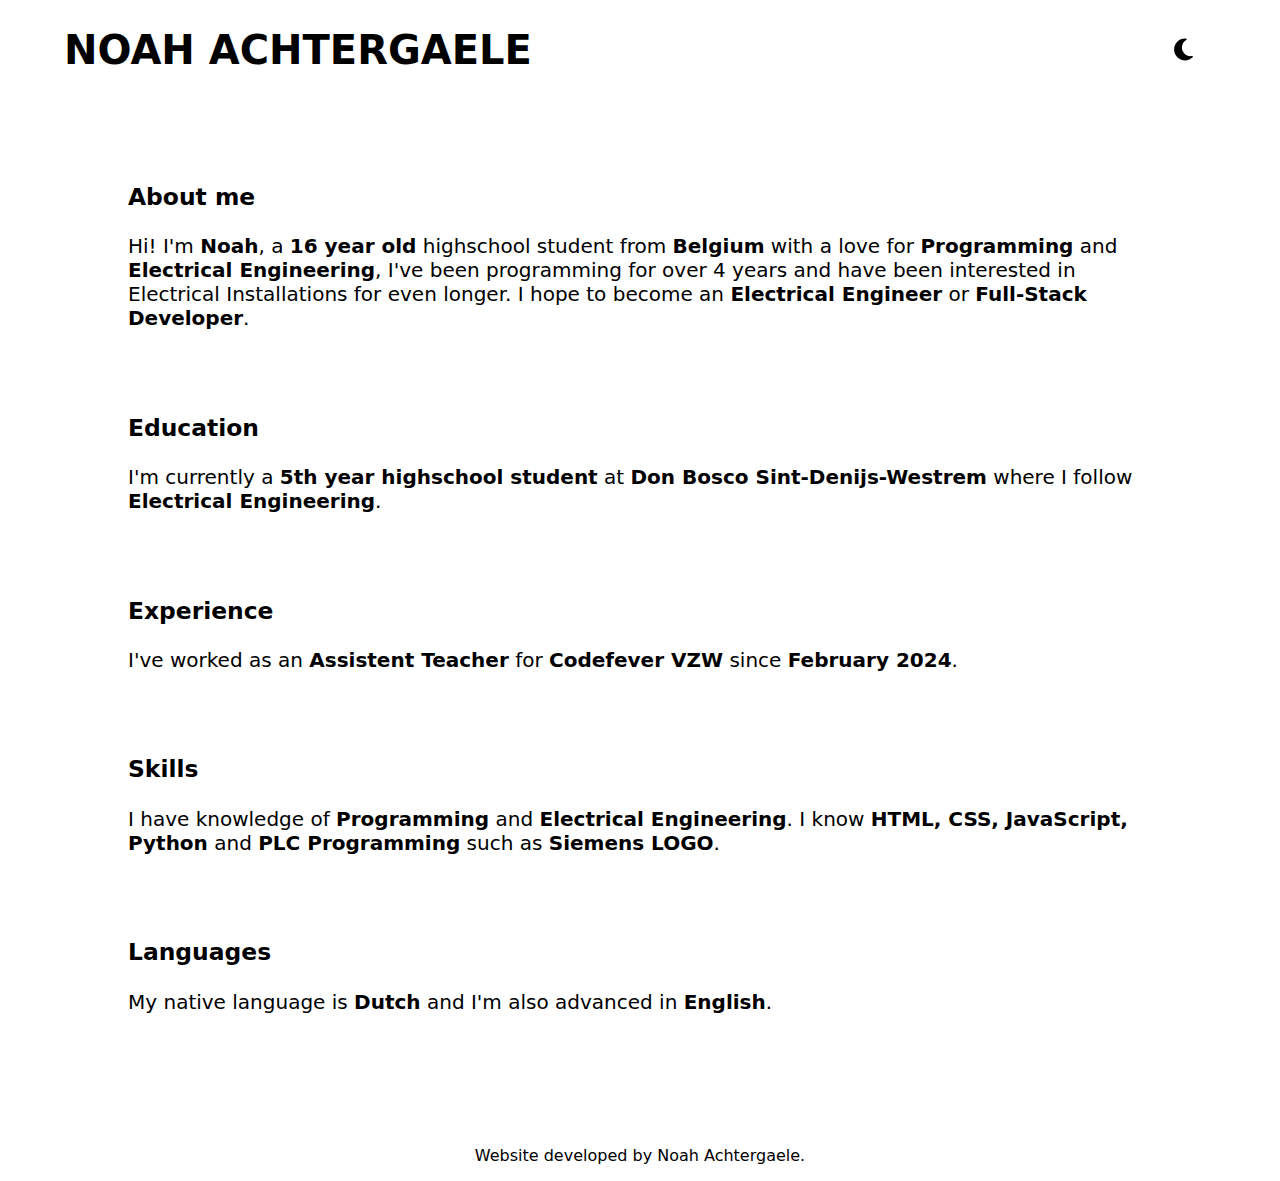
==== index.html @ 8a82ff37 "Changed about me and skills" ====
<!DOCTYPE html>
<html lang="en">
<head>
    <meta charset="UTF-8">
    <meta name="viewport" content="width=device-width, initial-scale=1.0">
    <title>Noah Achtergaele</title>
    <link rel="stylesheet" href="style.css" type="text/css" />
    <link rel="icon" href="icon.png" type="image/png" />
</head>
<body color-scheme="light">
    <div id="container">
        <header>
            <nav>
                <h1>NOAH ACHTERGAELE</h1>
                <div id="color-scheme-selector">
                    <svg height="25" width="25" id="dark" fill="#000000" xmlns="http://www.w3.org/2000/svg" viewBox="0 0 384 512"><path d="M223.5 32C100 32 0 132.3 0 256S100 480 223.5 480c60.6 0 115.5-24.2 155.8-63.4c5-4.9 6.3-12.5 3.1-18.7s-10.1-9.7-17-8.5c-9.8 1.7-19.8 2.6-30.1 2.6c-96.9 0-175.5-78.8-175.5-176c0-65.8 36-123.1 89.3-153.3c6.1-3.5 9.2-10.5 7.7-17.3s-7.3-11.9-14.3-12.5c-6.3-.5-12.6-.8-19-.8z"/></svg>
                    <svg height="25" width="25" id="light" fill="#ffffff" xmlns="http://www.w3.org/2000/svg" viewBox="0 0 512 512"><path d="M361.5 1.2c5 2.1 8.6 6.6 9.6 11.9L391 121l107.9 19.8c5.3 1 9.8 4.6 11.9 9.6s1.5 10.7-1.6 15.2L446.9 256l62.3 90.3c3.1 4.5 3.7 10.2 1.6 15.2s-6.6 8.6-11.9 9.6L391 391 371.1 498.9c-1 5.3-4.6 9.8-9.6 11.9s-10.7 1.5-15.2-1.6L256 446.9l-90.3 62.3c-4.5 3.1-10.2 3.7-15.2 1.6s-8.6-6.6-9.6-11.9L121 391 13.1 371.1c-5.3-1-9.8-4.6-11.9-9.6s-1.5-10.7 1.6-15.2L65.1 256 2.8 165.7c-3.1-4.5-3.7-10.2-1.6-15.2s6.6-8.6 11.9-9.6L121 121 140.9 13.1c1-5.3 4.6-9.8 9.6-11.9s10.7-1.5 15.2 1.6L256 65.1 346.3 2.8c4.5-3.1 10.2-3.7 15.2-1.6zM160 256a96 96 0 1 1 192 0 96 96 0 1 1 -192 0zm224 0a128 128 0 1 0 -256 0 128 128 0 1 0 256 0z"/></svg>
                </div>
            </nav>
        </header>
        <main>
            <section id="about">
                <h3>About me</h3>
                <p>Hi! I'm <b>Noah</b>, a <b>16 year old</b> highschool student from <b>Belgium</b> with a love for <b>Programming</b> and <b>Electrical Engineering</b>, I've been programming for over 4 years and have been interested in Electrical Installations for even longer. I hope to become an <b>Electrical Engineer</b> or <b>Full-Stack Developer</b>.</p>
            </section>
            <section id="education">
                <h3>Education</h3>
                <p>I'm currently a <b>5th year highschool student</b> at <b>Don Bosco Sint-Denijs-Westrem</b> where I follow <b>Electrical Engineering</b>.</p>
            </section>
            <section id="experience">
                <h3>Experience</h3>
                <p>I've worked as an <b>Assistent Teacher</b> for <b>Codefever VZW</b> since <b>February 2024</b>.</p>
            </section>
            <section id="skills">
                <h3>Skills</h3>
                <p>I have knowledge of <b>Programming</b> and <b>Electrical Engineering</b>. I know <b>HTML, CSS, JavaScript, Python</b> and <b>PLC Programming</b> such as <b>Siemens LOGO</b>.</p>
            </section>
            <section id="languages">
                <h3>Languages</h3>
                <p>My native language is <b>Dutch</b> and I'm also advanced in <b>English</b>.</p>
            </section>
        </main>
        <footer>
            <p>Website developed by Noah Achtergaele.</p>
        </footer>
    </div>
    <script src="script.js"></script>
</body>
</html>
---- style.css ----
/* vars */

:root {
    --dark-color: #ffffff;
    --dark-bg-color: #121212;
    --light-color: #000000;
    --light-bg-color: #ffffff;
}

/* reset user agent values */

html, body {
    width: 100vw;
    height: 100vh;
    margin: 0;
    padding: 0;
}

/* scrollbar */

body::-webkit-scrollbar {
    display: none;
}

body {
    -ms-overflow-style: none;
    scrollbar-width: 0;
}

/* page styling */

body {
    font-family: system-ui, -apple-system, BlinkMacSystemFont, 'Segoe UI', Roboto, Oxygen, Ubuntu, Cantarell, 'Open Sans', 'Helvetica Neue', sans-serif;
    font-size: 1.25rem;
    transition: 0.25s;
}

/* color scheme */

body[color-scheme="dark"] {
    background-color: var(--dark-bg-color);
    color: var(--dark-color);
}

body[color-scheme="light"] {
    background-color: var(--light-bg-color);
    color: var(--light-color);
}

/* color scheme selector */

#color-scheme-selector {
    padding: 1em;
    display: flex;
    cursor: pointer;
}

#color-scheme-selector svg {
    transition: 0.25s;
}

#color-scheme-selector svg:hover {
    transform: scale(0.9);
}

body[color-scheme="dark"] #color-scheme-selector #dark {
    display: none;
}

body[color-scheme="light"] #color-scheme-selector #light {
    display: none;
}

/* other styling */

header {
    display: flex;
    justify-content: center;
    width: 100vw;
}

nav {
    display: flex;
    justify-content: space-between;
    align-items: center;
    width: 90vw;
}

main {
    display: flex;
    flex-direction: column;
    align-items: center;
    width: 100vw;
}

section {
    margin-top: 2em;
    width: 80vw;
}

section#about {
    margin-top: 3em;
}

footer {
    margin-top: 6em;
    display: flex;
    justify-content: center;
    font-size: 1rem;
}

footer p {
    text-align: center;
}
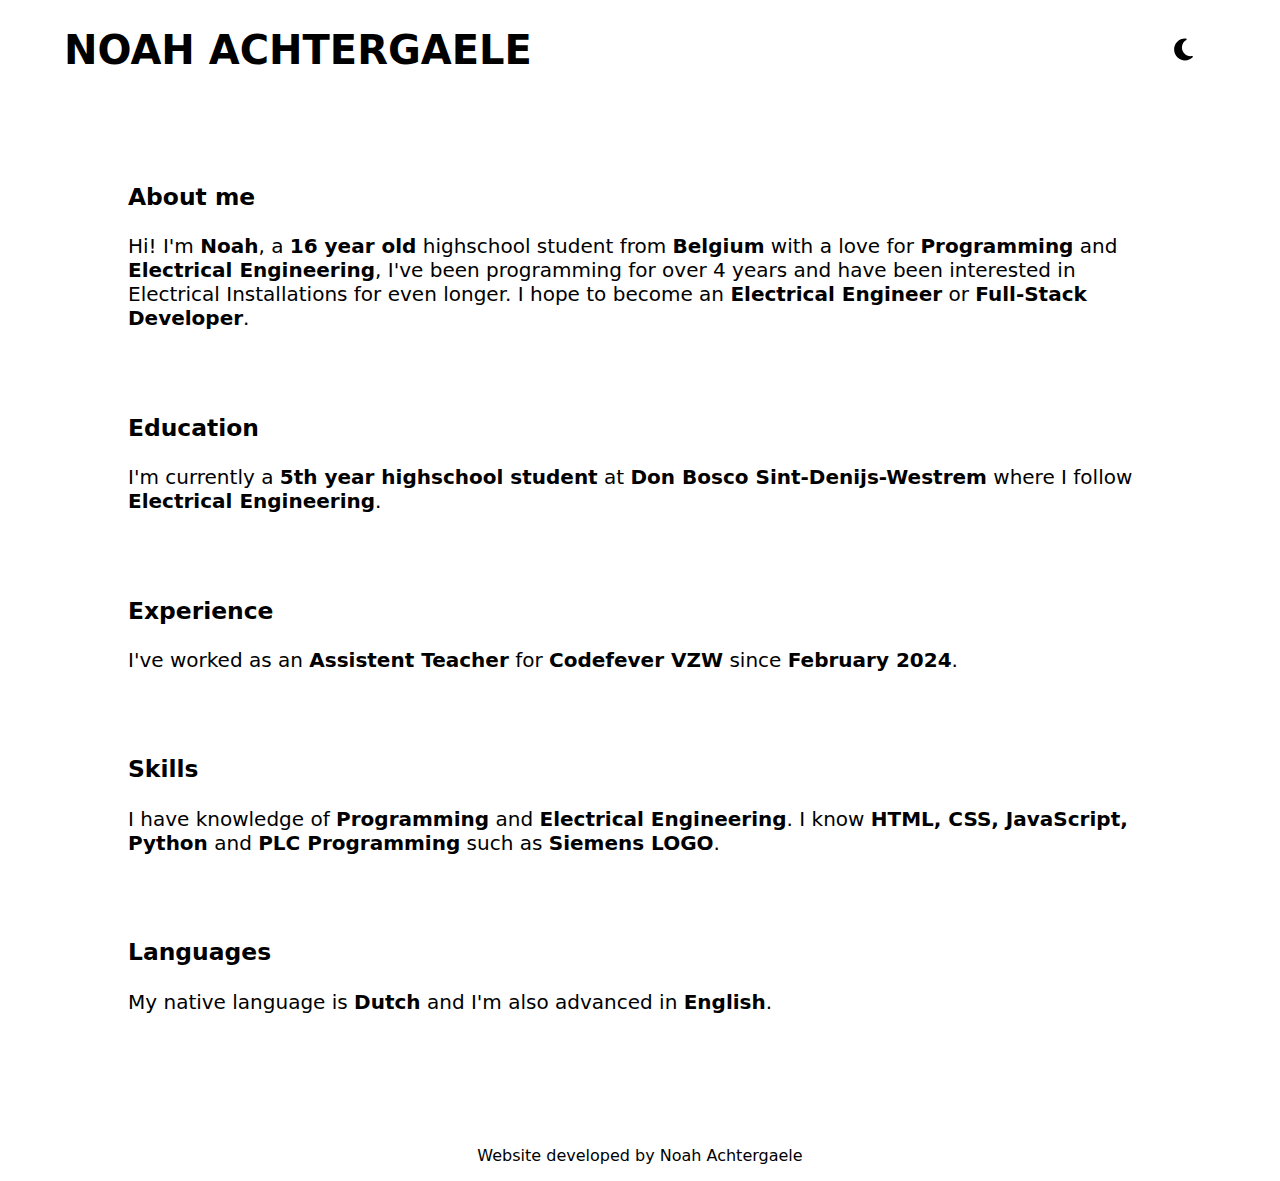
==== commit 78a8de3f: "Changed footer" ====
--- a/index.html
+++ b/index.html
@@ -41,7 +41,7 @@
             </section>
         </main>
         <footer>
-            <p>Website developed by Noah Achtergaele.</p>
+            <p>Website developed by Noah Achtergaele</p>
         </footer>
     </div>
     <script src="script.js"></script>
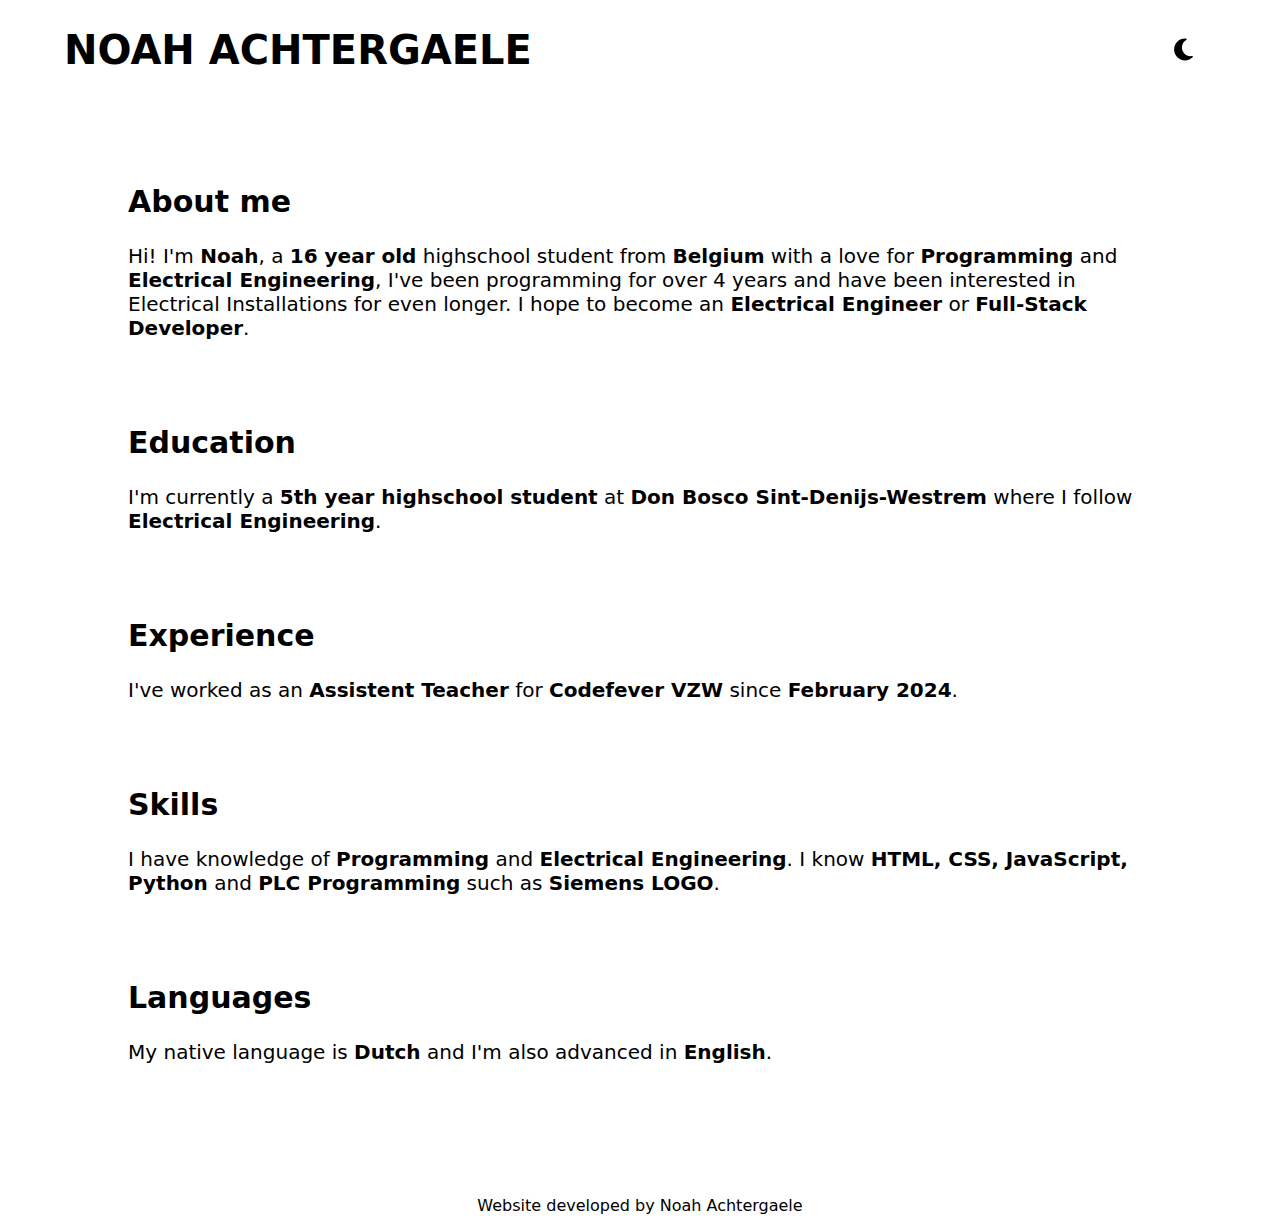
==== commit 1cbd0be8: "Update index.html" ====
--- a/index.html
+++ b/index.html
@@ -1,3 +1,5 @@
+<!-- Like my code? If you do, hire me! --->
+
 <!DOCTYPE html>
 <html lang="en">
 <head>
@@ -20,23 +22,23 @@
         </header>
         <main>
             <section id="about">
-                <h3>About me</h3>
+                <h2>About me</h2>
                 <p>Hi! I'm <b>Noah</b>, a <b>16 year old</b> highschool student from <b>Belgium</b> with a love for <b>Programming</b> and <b>Electrical Engineering</b>, I've been programming for over 4 years and have been interested in Electrical Installations for even longer. I hope to become an <b>Electrical Engineer</b> or <b>Full-Stack Developer</b>.</p>
             </section>
             <section id="education">
-                <h3>Education</h3>
+                <h2>Education</h2>
                 <p>I'm currently a <b>5th year highschool student</b> at <b>Don Bosco Sint-Denijs-Westrem</b> where I follow <b>Electrical Engineering</b>.</p>
             </section>
             <section id="experience">
-                <h3>Experience</h3>
+                <h2>Experience</h2>
                 <p>I've worked as an <b>Assistent Teacher</b> for <b>Codefever VZW</b> since <b>February 2024</b>.</p>
             </section>
             <section id="skills">
-                <h3>Skills</h3>
+                <h2>Skills</h2>
                 <p>I have knowledge of <b>Programming</b> and <b>Electrical Engineering</b>. I know <b>HTML, CSS, JavaScript, Python</b> and <b>PLC Programming</b> such as <b>Siemens LOGO</b>.</p>
             </section>
             <section id="languages">
-                <h3>Languages</h3>
+                <h2>Languages</h2>
                 <p>My native language is <b>Dutch</b> and I'm also advanced in <b>English</b>.</p>
             </section>
         </main>
--- a/style.css
+++ b/style.css
@@ -98,6 +98,10 @@
     width: 80vw;
 }
 
+section h2 {
+    font-size: 1.5em;
+}
+
 section#about {
     margin-top: 3em;
 }
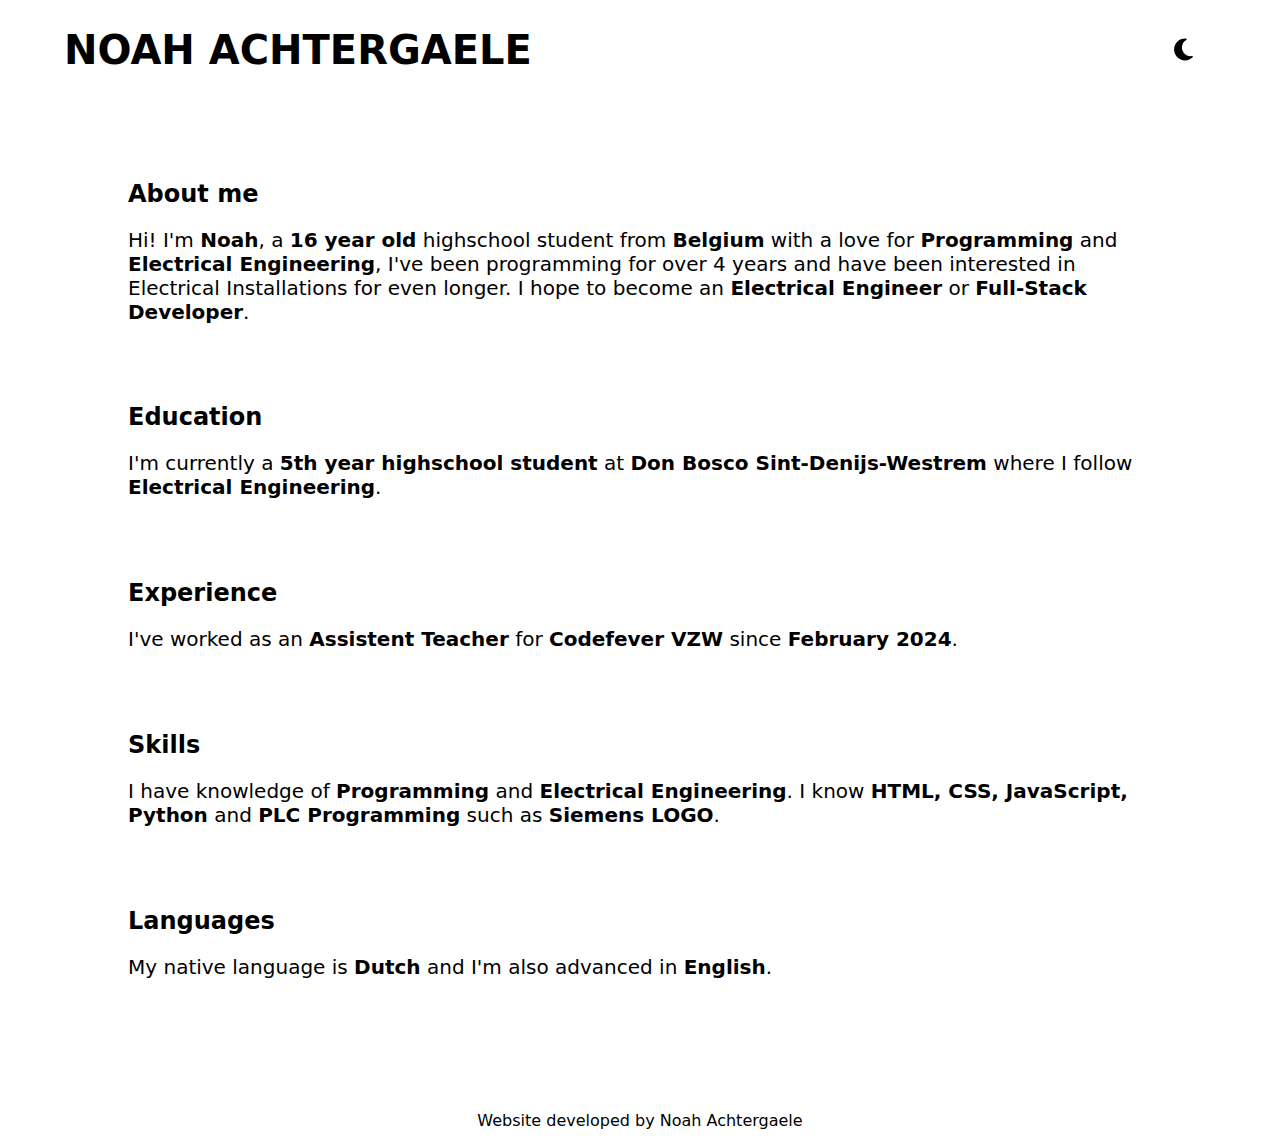
==== commit a5d4271c: "Update index.html" ====
--- a/index.html
+++ b/index.html
@@ -5,6 +5,7 @@
 <head>
     <meta charset="UTF-8">
     <meta name="viewport" content="width=device-width, initial-scale=1.0">
+    <meta name="description" content="Portfolio/CV for Noah Achtergaele.">
     <title>Noah Achtergaele</title>
     <link rel="stylesheet" href="style.css" type="text/css" />
     <link rel="icon" href="icon.png" type="image/png" />
--- a/style.css
+++ b/style.css
@@ -99,7 +99,7 @@
 }
 
 section h2 {
-    font-size: 1.5em;
+    font-size: 1.2em;
 }
 
 section#about {
